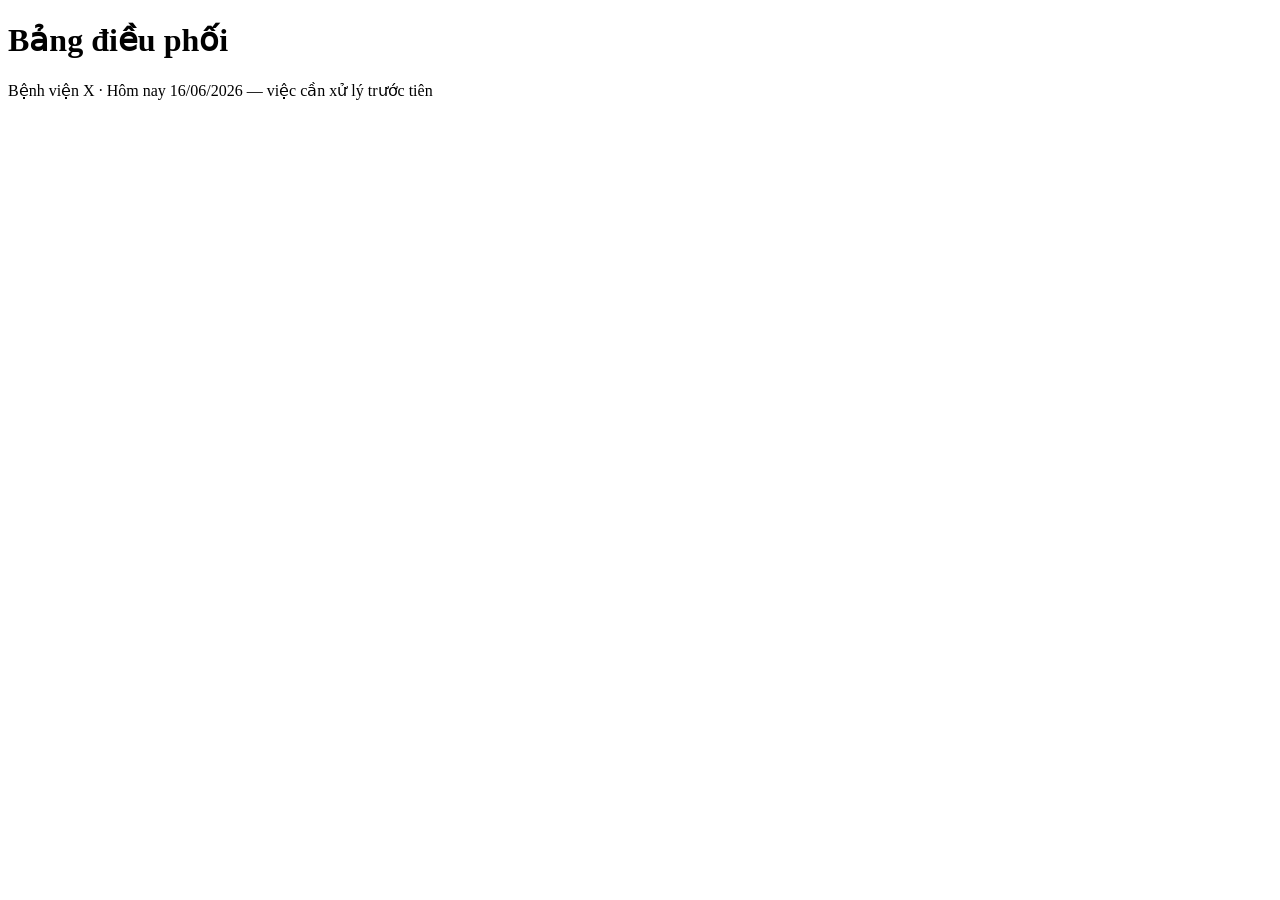
==== app/static/index.html @ 3b886a25 "fixed smartUX" ====
<!DOCTYPE html>
<html lang="vi">
<head>
  <meta charset="UTF-8">
  <meta name="viewport" content="width=device-width, initial-scale=1.0">
  <title>AfterCare · Bảng điều phối</title>
  <link rel="icon" href="images/aftercare-logo.jpg">
  <link rel="stylesheet" href="css/style.css">
  <link rel="stylesheet" href="css/dashboard.css">
  <script type='text/javascript'>
                    var VNPT = VNPT || {};
                    VNPT.q = VNPT.q || [];
                
                    VNPT.app_key = '558dd35532b789d47ccfd655b8d6110958631cc0';
                
                    VNPT.url = 'https://console-smartux.vnpt.vn';
                
                    VNPT.q.push(['track_sessions']);
                    VNPT.q.push(['track_pageview']);
                    VNPT.q.push(['track_clicks']);
                    VNPT.q.push(['track_scrolls']);
                    VNPT.q.push(['track_errors']);
                    VNPT.q.push(['track_links']);
                    VNPT.q.push(['track_forms']);
                    VNPT.q.push(['collect_from_forms']);
                
                    (function () {
                    const paths = ['https://console-smartux.vnpt.vn/sdk/web/core-track.js', 'https://console-smartux.vnpt.vn/sdk/web/minify.min.js'];
                    for (let i in paths) {
                        var cly = document.createElement('script'); cly.type = 'text/javascript';
                        cly.async = true;
                        cly.src = paths[i];
                        cly.onload = i == 0 ? function () { VNPT.init() } : function() { window.minify = require("html-minifier").minify; };
                        var s = document.getElementsByTagName('script')[0]; s.parentNode.insertBefore(cly, s);
                    }
                    })();
                </script>
</head>
<body data-page="dashboard">
  <div class="app-shell">
    <aside class="sidebar" aria-label="AfterCare"></aside>
    <main class="content">
      <header class="page-head">
        <div>
          <h1>Bảng điều phối</h1>
          <p class="sub">Bệnh viện X · Hôm nay 16/06/2026 — việc cần xử lý trước tiên</p>
        </div>
        <div class="page-head-actions" id="dashActions"></div>
      </header>
      <div id="quickCounts" class="head-meta" style="margin-bottom:16px"></div>
      <section id="boardPrimary" class="board-primary" aria-label="Cần xử lý ngay"></section>
      <section id="boardSec" class="board-sec" aria-label="Việc cần theo dõi"></section>
    </main>
  </div>
  <script src="js/data.js"></script>
  <script src="js/app.js"></script>
  <script src="js/api.js"></script>
  <script src="js/dashboard.js"></script>
</body>
</html>
---- app/static/css/dashboard.css ----
/* =========================================================================
   AfterCare · dashboard.css — condensed, clear hierarchy
   ========================================================================= */

.head-meta { display: flex; align-items: center; gap: 16px; flex-wrap: wrap; }
.head-meta .quick { display: inline-flex; align-items: center; gap: 7px; font-size: 13px; color: var(--muted); }
.head-meta .quick b { color: var(--ink); font-weight: 700; }
.head-meta .quick .dot { width: 8px; height: 8px; border-radius: 50%; }

/* primary alert block — highest attention ("Cần bác sĩ xem" + "Gọi không thành công") */
.board-primary { margin-bottom: 16px; display: flex; flex-direction: column; gap: 16px; }

/* secondary blocks side by side: "Cuộc gọi sắp tới" | "Lịch tái khám" */
.board-sec { display: grid; grid-template-columns: 1fr 1fr; gap: 16px; align-items: start; }
@media (max-width: 1024px) { .board-sec { grid-template-columns: 1fr; } }

.work-section { background: var(--panel); border: 1px solid var(--line); border-radius: var(--radius); box-shadow: var(--shadow-card); overflow: hidden; }

/* headers */
.work-head { display: flex; align-items: center; gap: 9px; padding: 11px 16px; border-bottom: 1px solid var(--line); }
.work-head .ttl { font-size: 14px; font-weight: 700; }
.work-head .count { font-size: 11.5px; font-weight: 700; color: var(--label); background: var(--surface-2); padding: 1px 8px; border-radius: 999px; }
.work-head .grow { flex: 1; }
.work-head .link { font-size: 12.5px; font-weight: 600; color: var(--muted); }
.work-head .link:hover { color: var(--leaf-deep); text-decoration: underline; }
.work-head .ico { width: 24px; height: 24px; border-radius: 6px; display: grid; place-items: center; font-size: 14px; }
.work-head .ico.red { background: var(--red-soft); color: var(--red-ink); }
.work-head .ico.amber { background: var(--amber-soft); color: var(--amber-ink); }
.work-head .ico.green { background: var(--green-soft); color: var(--green-ink); }
.work-head .ico.info { background: var(--info-soft); color: var(--info-ink); }

/* PRIMARY section — stronger */
.work-section.primary { border-color: var(--red-line); }
.work-section.primary .work-head { background: var(--red-soft); border-bottom-color: var(--red-line); }
.work-section.primary .work-head .ttl { font-size: 15.5px; font-weight: 800; }
.work-section.primary .work-head .count { background: var(--red); color: #fff; }
.work-section.primary .work-head .link { color: var(--red-ink); }

/* work items — denser */
.work-item {
  display: grid; grid-template-columns: 1fr auto; align-items: center; gap: 12px;
  padding: 11px 16px 11px 19px; border-bottom: 1px solid var(--line-soft); position: relative;
}
.work-item:last-child { border-bottom: 0; }
.work-item::before { content: ""; position: absolute; left: 0; top: 10px; bottom: 10px; width: 3px; border-radius: 0 3px 3px 0; background: var(--line); }
.work-item.red::before { background: var(--red); }
.work-item.amber::before { background: var(--amber); }
.work-item.green::before { background: var(--green); }
.work-item.info::before { background: var(--info); }

.work-section.primary .work-item { padding-top: 13px; padding-bottom: 13px; }
.work-section.primary .work-item::before { width: 4px; }

.work-item .who { display: flex; align-items: center; gap: 8px; flex-wrap: wrap; }
.work-item .who strong { font-size: 14px; }
.work-section.primary .work-item .who strong { font-size: 14.5px; }
.work-item .who .meta { color: var(--muted); font-size: 12px; }
.work-item .reason { color: var(--text-2); font-size: 12.5px; margin-top: 2px; }
.work-section.primary .work-item .reason { font-size: 13.5px; margin-top: 3px; }
.work-item .time { font-weight: 700; font-size: 13px; color: var(--ink); }
.work-item .actions { display: flex; gap: 7px; }

.work-empty { padding: 16px; color: var(--muted); font-size: 13px; }
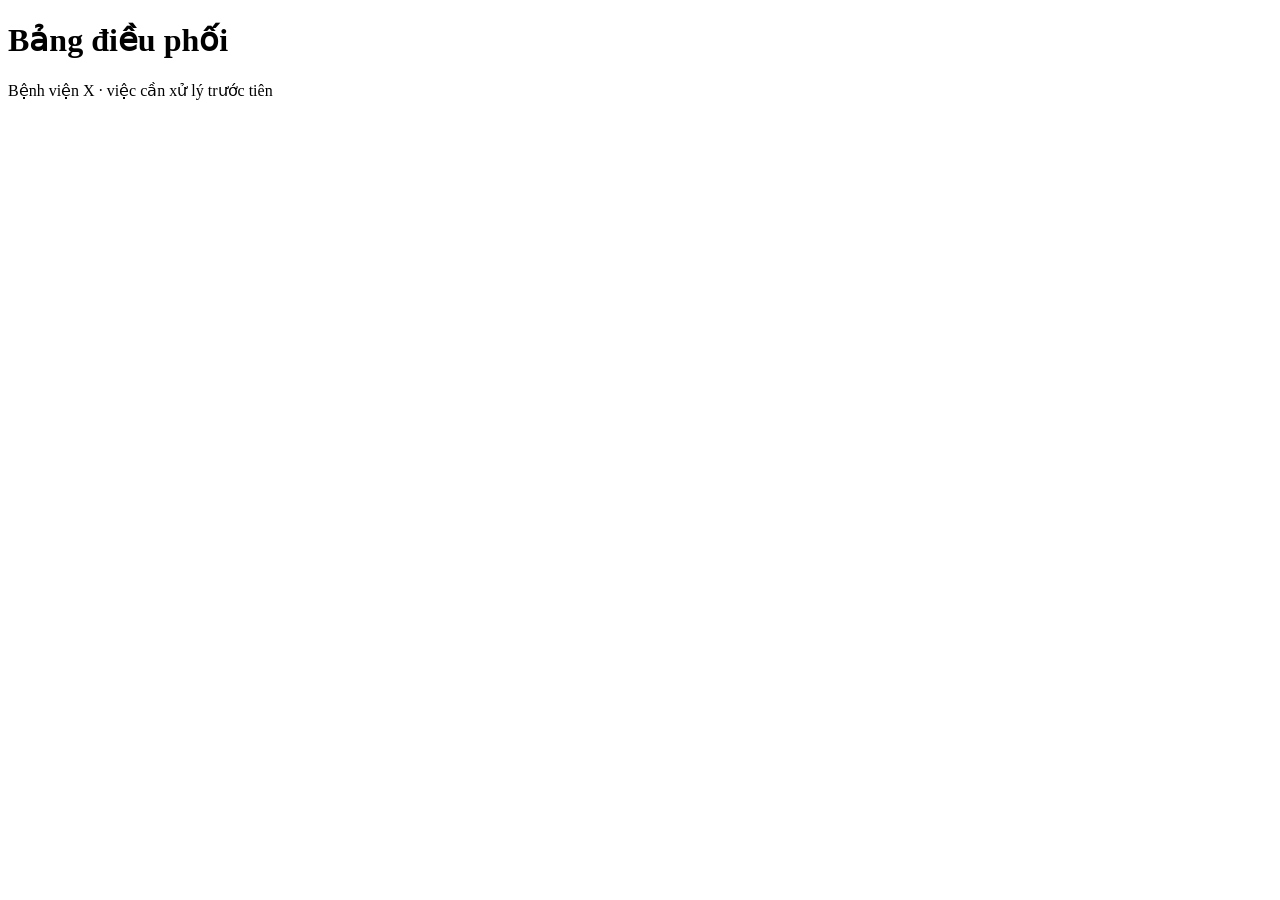
==== commit 6d684165: "fix nhẹ" ====
--- a/app/static/index.html
+++ b/app/static/index.html
@@ -43,7 +43,7 @@
       <header class="page-head">
         <div>
           <h1>Bảng điều phối</h1>
-          <p class="sub">Bệnh viện X · Hôm nay 16/06/2026 — việc cần xử lý trước tiên</p>
+          <p class="sub">Bệnh viện X · việc cần xử lý trước tiên</p>
         </div>
         <div class="page-head-actions" id="dashActions"></div>
       </header>
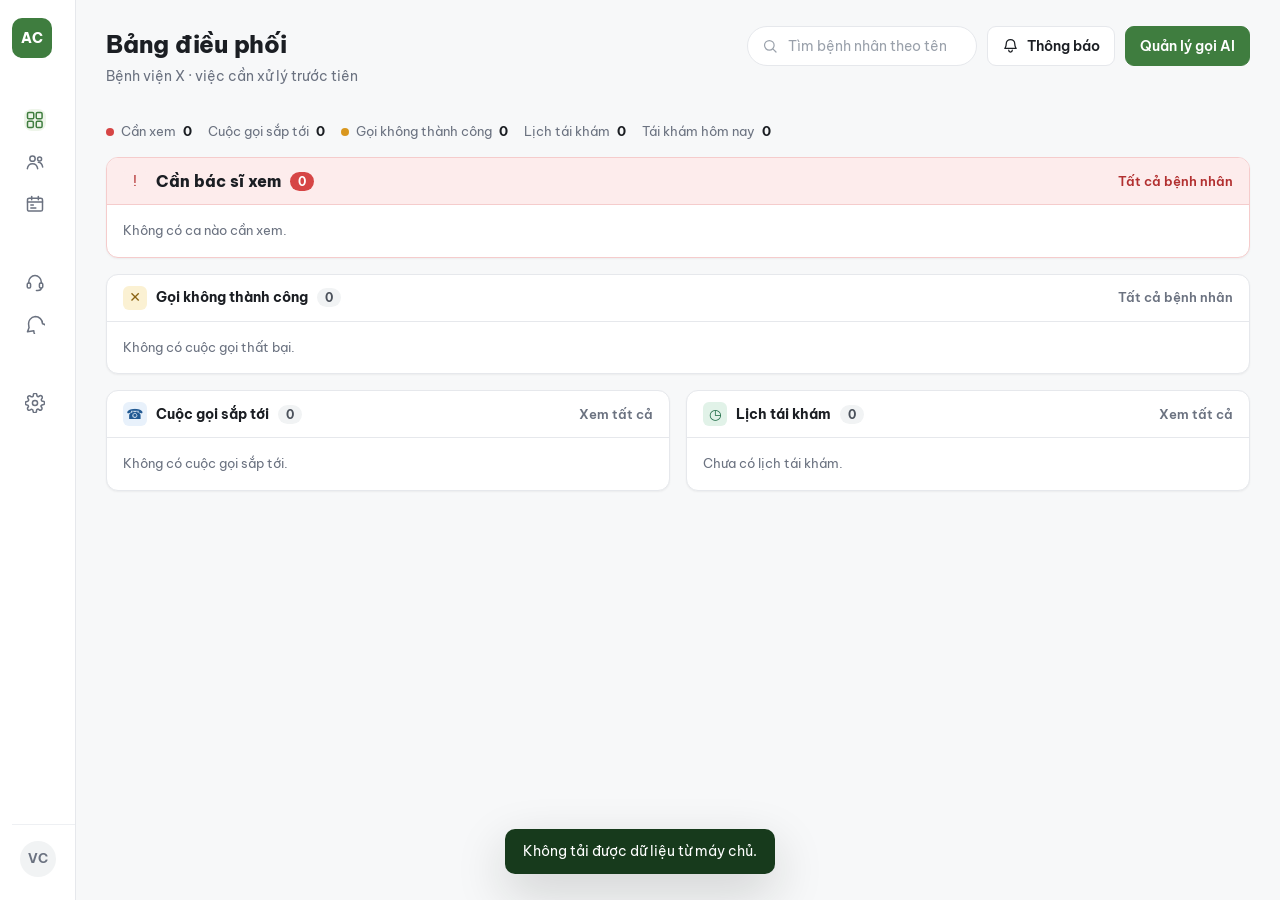
==== commit e04e0fdf: "ui changed" ====
--- a/app/static/index.html
+++ b/app/static/index.html
@@ -45,7 +45,7 @@
           <h1>Bảng điều phối</h1>
           <p class="sub">Bệnh viện X · việc cần xử lý trước tiên</p>
         </div>
-        <div class="page-head-actions" id="dashActions"></div>
+        <div class="page-head-actions" id="topBar"></div>
       </header>
       <div id="quickCounts" class="head-meta" style="margin-bottom:16px"></div>
       <section id="boardPrimary" class="board-primary" aria-label="Cần xử lý ngay"></section>
--- a/app/static/css/style.css
+++ b/app/static/css/style.css
@@ -0,0 +1,324 @@
+/* =========================================================================
+   AfterCare · style.css — design system
+   Clean hospital UI: white surfaces, restrained green branding, accessible
+   contrast, consistent 4-pt spacing, reusable components.
+   ========================================================================= */
+@import url("https://fonts.googleapis.com/css2?family=Be+Vietnam+Pro:wght@400;500;600;700;800&family=IBM+Plex+Mono:wght@500;600&display=swap");
+
+:root {
+  /* surfaces & ink */
+  --bg: #ffffff;
+  --panel: #ffffff;
+  --surface: #f7f8f9;
+  --surface-2: #f1f3f4;
+  --ink: #1b1e23;
+  --text-2: var(--text-2);
+  --label: #4b515b;
+  --muted: #6b7280;
+  --faint: #9aa1ab;
+  --line: #e6e8ec;
+  --line-soft: #eef0f3;
+
+  /* brand greens (from the AfterCare mark) */
+  --leaf: #6aa84f;
+  --leaf-deep: #3f7d3f;
+  --leaf-wash: #eef5ea;
+  --pine: #173a1c;
+  --gold: #f2c33c;
+
+  /* clinical risk system */
+  --red: #d64545; --red-ink: #b23030; --red-soft: #fdecec; --red-line: #f5cccc;
+  --amber: #d9971f; --amber-ink: #8a6313; --amber-soft: #fbf1d3; --amber-line: #efdca6;
+  --green: #2d8c5d; --green-ink: #1f6b46; --green-soft: #e1f2e8; --green-line: #bfe3cd;
+  --info: #2f6fb0; --info-ink: #225a93; --info-soft: #e8f1fb; --info-line: #c5dcf2;
+
+  /* spacing scale (4-pt) */
+  --s1: 4px; --s2: 8px; --s3: 12px; --s4: 16px; --s5: 20px; --s6: 24px; --s8: 32px;
+
+  --radius: 12px; --radius-sm: 9px; --radius-lg: 16px;
+  --shadow-card: 0 1px 2px rgba(20,28,24,.05);
+  --shadow-pop: 0 18px 50px rgba(20,28,24,.18);
+  --sidebar: 256px;
+  --rail-collapsed: 76px;
+  --rail-expanded: 268px;
+}
+
+*, *::before, *::after { box-sizing: border-box; }
+body {
+  margin: 0; background: var(--surface); color: var(--ink);
+  font-family: "Be Vietnam Pro", "Segoe UI", system-ui, sans-serif;
+  font-size: 14.5px; line-height: 1.5; -webkit-font-smoothing: antialiased;
+}
+img { display: block; max-width: 100%; }
+button { font: inherit; cursor: pointer; }
+a { color: inherit; text-decoration: none; }
+h1,h2,h3 { margin: 0; }
+:focus-visible { outline: 2px solid var(--leaf-deep); outline-offset: 2px; border-radius: 6px; }
+
+/* =========================================================================
+   App shell + sidebar
+   Desktop (>=981px): a slim icon rail (--rail-collapsed) that the grid
+   always reserves space for. The rail itself is absolutely positioned
+   inside that reserved column and, on hover/focus, grows to
+   --rail-expanded and overlays the content — the layout never reflows.
+   Mobile (<=980px): reverts to the original full-width slide-over, see
+   the max-width:980px block further down.
+   ========================================================================= */
+.app-shell { display: grid; grid-template-columns: var(--rail-collapsed) 1fr; min-height: 100vh; }
+
+.sidebar {
+  position: sticky; top: 0; align-self: start; height: 100vh;
+  width: var(--rail-collapsed); z-index: 30;
+}
+.sidebar-rail {
+  position: absolute; top: 0; left: 0; height: 100vh; width: var(--rail-collapsed);
+  display: flex; flex-direction: column;
+  padding: 18px 12px; background: var(--panel); border-right: 1px solid var(--line);
+  overflow: hidden; transition: width .16s ease, box-shadow .16s ease; z-index: 31;
+}
+.sidebar:hover .sidebar-rail, .sidebar:focus-within .sidebar-rail {
+  width: var(--rail-expanded); box-shadow: var(--shadow-pop);
+}
+
+.brand { display: flex; align-items: center; justify-content: space-between; gap: 10px; margin-bottom: 18px; }
+.brand-link { display: flex; align-items: center; height: 40px; min-width: 0; }
+.brand-mark {
+  flex: 0 0 40px; width: 40px; height: 40px; border-radius: 10px;
+  background: var(--leaf-deep); color: #fff; font-weight: 800; font-size: 13.5px; letter-spacing: .01em;
+  display: grid; place-items: center;
+}
+.brand-full { display: none; width: 168px; height: 40px; object-fit: contain; object-position: left center; margin-left: 4px; }
+.sidebar:hover .brand-mark, .sidebar:focus-within .brand-mark { display: none; }
+.sidebar:hover .brand-full, .sidebar:focus-within .brand-full { display: block; }
+.menu-button {
+  flex: 0 0 auto; width: 36px; height: 36px; display: none; place-items: center;
+  border: 1px solid var(--line); border-radius: 9px; background: var(--panel); font-size: 16px;
+}
+.menu-button:hover { background: var(--surface); }
+
+.nav { display: flex; flex-direction: column; gap: 14px; width: max-content; }
+.nav-group-label {
+  font-size: 11px; font-weight: 700; letter-spacing: .08em; text-transform: uppercase;
+  color: var(--faint); padding: 0 12px 6px; width: calc(var(--rail-expanded) - 24px);
+  opacity: 0; transition: opacity .1s ease;
+}
+.sidebar:hover .nav-group-label, .sidebar:focus-within .nav-group-label { opacity: 1; transition-delay: .06s; }
+.nav-item {
+  display: flex; align-items: center; gap: 12px;
+  width: calc(var(--rail-expanded) - 24px);
+  padding: 10px 12px; border-radius: var(--radius-sm);
+  font-size: 14.5px; font-weight: 500; color: var(--ink);
+}
+.nav-item:hover { background: var(--surface); }
+.nav-item .ni-ico { flex: 0 0 22px; width: 22px; height: 22px; display: grid; place-items: center; color: var(--muted); }
+.nav-item .ni-ico svg { width: 20px; height: 20px; }
+.nav-item .ni-label { opacity: 0; white-space: nowrap; transition: opacity .1s ease; }
+.sidebar:hover .nav-item .ni-label, .sidebar:focus-within .nav-item .ni-label { opacity: 1; transition-delay: .06s; }
+.nav-item.active .ni-ico { background: var(--leaf-wash); color: var(--leaf-deep); border-radius: 8px; }
+.sidebar:hover .nav-item.active, .sidebar:focus-within .nav-item.active { background: var(--leaf-wash); color: var(--leaf-deep); font-weight: 700; }
+.sidebar:hover .nav-item.active .ni-ico, .sidebar:focus-within .nav-item.active .ni-ico { background: transparent; color: var(--leaf-deep); }
+
+.sidebar-spacer { flex: 1; }
+.sidebar-profile { display: flex; align-items: center; gap: 11px; width: calc(var(--rail-expanded) - 24px); padding: 14px 8px 4px; border-top: 1px solid var(--line-soft); }
+.sidebar-profile .avatar { width: 36px; height: 36px; flex: 0 0 36px; border-radius: 50%; background: var(--surface-2); display: grid; place-items: center; font-weight: 700; font-size: 13px; color: var(--muted); }
+.sidebar-profile .sp-text { opacity: 0; transition: opacity .1s ease; min-width: 0; }
+.sidebar:hover .sidebar-profile .sp-text, .sidebar:focus-within .sidebar-profile .sp-text { opacity: 1; transition-delay: .06s; }
+.sidebar-profile strong { display: block; font-size: 13.5px; white-space: nowrap; }
+.sidebar-profile span { display: block; color: var(--muted); font-size: 12.5px; white-space: nowrap; }
+
+/* =========================================================================
+   Content + page header
+   ========================================================================= */
+.content { min-width: 0; padding: 26px 30px 64px; }
+.page-head { display: flex; align-items: flex-start; justify-content: space-between; gap: 20px; margin-bottom: 22px; }
+.page-head h1 { font-size: 24px; font-weight: 800; letter-spacing: -.01em; }
+.page-head .sub { margin-top: 4px; color: var(--muted); font-size: 13.5px; }
+.page-head-actions { display: flex; align-items: center; gap: 10px; flex-wrap: wrap; }
+
+/* =========================================================================
+   Buttons
+   ========================================================================= */
+.btn {
+  display: inline-flex; align-items: center; justify-content: center; gap: 7px;
+  padding: 9px 14px; border: 1px solid var(--line); border-radius: var(--radius-sm);
+  background: var(--panel); color: var(--ink); font-size: 13.5px; font-weight: 600;
+  transition: background .15s, border-color .15s; white-space: nowrap;
+}
+.btn:hover { background: var(--surface); }
+.btn-sm { padding: 7px 11px; font-size: 13px; }
+.btn-lg { padding: 11px 20px; font-size: 14.5px; font-weight: 700; box-shadow: 0 2px 8px rgba(63,125,63,.25); }
+.btn-leaf { background: var(--leaf-deep); border-color: var(--leaf-deep); color: #fff; }
+.btn-leaf:hover { background: #356b35; }
+.btn-dark { background: var(--pine); border-color: var(--pine); color: #fff; }
+.btn-dark:hover { background: #0f2a13; }
+.btn-danger { background: #fff; border-color: var(--red-line); color: var(--red-ink); }
+.btn-danger:hover { background: var(--red-soft); }
+.btn-ghost { border-color: transparent; background: transparent; color: var(--leaf-deep); }
+.btn-ghost:hover { background: var(--leaf-wash); }
+.btn-block { width: 100%; }
+.icon-btn { width: 36px; height: 36px; display: grid; place-items: center; border: 1px solid var(--line); border-radius: 9px; background: var(--panel); font-size: 18px; color: var(--ink); }
+.icon-btn:hover { background: var(--surface); }
+
+/* =========================================================================
+   Badges (risk) · pills (status) · chips
+   ========================================================================= */
+.badge { display: inline-flex; align-items: center; gap: 6px; padding: 3px 10px; border-radius: 999px; font-size: 12px; font-weight: 700; line-height: 1.3; white-space: nowrap; }
+.badge::before { content: ""; width: 7px; height: 7px; border-radius: 50%; }
+.badge.red { background: var(--red-soft); color: var(--red-ink); } .badge.red::before { background: var(--red); }
+.badge.amber { background: var(--amber-soft); color: var(--amber-ink); } .badge.amber::before { background: var(--amber); }
+.badge.green { background: var(--green-soft); color: var(--green-ink); } .badge.green::before { background: var(--green); }
+.badge.unknown { background: var(--surface-2); color: var(--muted); } .badge.unknown::before { background: var(--muted); }
+
+.pill { display: inline-block; padding: 3px 10px; border-radius: 999px; font-size: 12px; font-weight: 600; white-space: nowrap; }
+.pill.info { background: var(--info-soft); color: var(--info-ink); }
+.pill.green { background: var(--green-soft); color: var(--green-ink); }
+.pill.red { background: var(--red-soft); color: var(--red-ink); }
+.pill.amber { background: var(--amber-soft); color: var(--amber-ink); }
+.pill.muted { background: var(--surface-2); color: var(--muted); }
+
+.chip { display: inline-flex; align-items: center; gap: 7px; padding: 7px 13px; border: 1px solid var(--line); border-radius: 999px; background: var(--panel); color: var(--ink); font-size: 13px; font-weight: 600; }
+.chip:hover { background: var(--surface); }
+.chip.active { background: var(--pine); border-color: var(--pine); color: #fff; }
+.chip .dot { width: 8px; height: 8px; border-radius: 50%; }
+.chip .dot.red { background: var(--red); } .chip .dot.amber { background: var(--amber); } .chip .dot.green { background: var(--green); }
+
+/* =========================================================================
+   Cards / panels
+   ========================================================================= */
+.card { background: var(--panel); border: 1px solid var(--line); border-radius: var(--radius); box-shadow: var(--shadow-card); }
+.panel-title { font-size: 12px; font-weight: 800; letter-spacing: .05em; text-transform: uppercase; color: var(--label); }
+
+/* =========================================================================
+   Filter bar + fields
+   ========================================================================= */
+.filterbar { display: flex; flex-wrap: wrap; align-items: flex-end; gap: 12px; padding: 16px; background: var(--panel); border: 1px solid var(--line); border-radius: var(--radius); margin-bottom: 18px; }
+.f { display: flex; flex-direction: column; gap: 5px; font-size: 12.5px; }
+.f > span { color: var(--muted); font-weight: 600; }
+.input, .select {
+  padding: 9px 11px; border: 1px solid var(--line); border-radius: var(--radius-sm);
+  background: var(--panel); color: var(--ink); font: inherit; font-size: 13.5px; min-width: 150px;
+}
+.input::placeholder { color: var(--faint); }
+.f.grow { flex: 1; } .f.grow .input { width: 100%; min-width: 200px; }
+.check { display: inline-flex; align-items: center; gap: 8px; font-size: 13.5px; font-weight: 500; padding: 9px 0; }
+.check input { width: 16px; height: 16px; accent-color: var(--leaf-deep); }
+
+/* segmented control */
+.segmented { display: inline-flex; padding: 3px; background: var(--surface-2); border-radius: 10px; gap: 2px; }
+.segmented button { border: 0; background: transparent; padding: 7px 14px; border-radius: 8px; font-size: 13px; font-weight: 600; color: var(--muted); }
+.segmented button.active { background: var(--panel); color: var(--ink); box-shadow: var(--shadow-card); }
+
+/* =========================================================================
+   Clinical table
+   ========================================================================= */
+.ctable { width: 100%; background: var(--panel); border: 1px solid var(--line); border-radius: var(--radius); box-shadow: var(--shadow-card); border-collapse: separate; border-spacing: 0; overflow: hidden; }
+.ctable th { text-align: left; font-size: 11.5px; font-weight: 700; letter-spacing: .04em; text-transform: uppercase; color: var(--label); padding: 13px 16px; border-bottom: 1px solid var(--line); background: var(--surface); }
+.ctable td { padding: 14px 16px; border-bottom: 1px solid var(--line-soft); font-size: 14px; vertical-align: middle; }
+.ctable tbody tr:last-child td { border-bottom: 0; }
+.ctable tbody tr { cursor: pointer; }
+.ctable tbody tr:hover { background: var(--leaf-wash); }
+.ctable .pt strong { display: block; font-size: 14.5px; }
+.ctable .pt span { color: var(--muted); font-size: 12.5px; }
+.mono { font-family: "IBM Plex Mono", monospace; font-size: 12.5px; color: var(--muted); }
+
+/* =========================================================================
+   Toggle switch
+   ========================================================================= */
+.toggle { position: relative; width: 40px; height: 23px; flex: 0 0 40px; display: inline-block; }
+.toggle input { position: absolute; opacity: 0; width: 100%; height: 100%; margin: 0; cursor: pointer; }
+.toggle .track { position: absolute; inset: 0; background: #cdd1d6; border-radius: 999px; transition: background .18s; }
+.toggle .track::after { content: ""; position: absolute; top: 3px; left: 3px; width: 17px; height: 17px; border-radius: 50%; background: #fff; box-shadow: 0 1px 2px rgba(0,0,0,.25); transition: transform .18s; }
+.toggle input:checked + .track { background: var(--green); }
+.toggle input:checked + .track::after { transform: translateX(17px); }
+
+/* =========================================================================
+   Drawer (right side panel for actions)
+   ========================================================================= */
+.drawer-scrim { position: fixed; inset: 0; background: rgba(18,24,20,.4); opacity: 0; pointer-events: none; transition: opacity .2s; z-index: 60; }
+.drawer { position: fixed; top: 0; right: 0; height: 100vh; width: 420px; max-width: 92vw; background: var(--panel); box-shadow: var(--shadow-pop); transform: translateX(100%); transition: transform .24s ease; z-index: 61; display: flex; flex-direction: column; }
+body.drawer-open .drawer { transform: translateX(0); }
+body.drawer-open .drawer-scrim { opacity: 1; pointer-events: auto; }
+.drawer-head { display: flex; align-items: center; justify-content: space-between; gap: 12px; padding: 18px 20px; border-bottom: 1px solid var(--line); }
+.drawer-head h2 { font-size: 17px; font-weight: 800; }
+.drawer-body { padding: 20px; overflow: auto; display: flex; flex-direction: column; gap: 14px; }
+.drawer-body .f > span { font-size: 13px; }
+.drawer-body .input, .drawer-body .select { width: 100%; }
+.drawer-actions { display: flex; gap: 10px; margin-top: 6px; }
+
+/* =========================================================================
+   Toast + responsive
+   ========================================================================= */
+.toast { position: fixed; left: 50%; bottom: 26px; transform: translateX(-50%) translateY(16px); background: var(--pine); color: #fff; padding: 12px 18px; border-radius: 10px; font-size: 14px; box-shadow: var(--shadow-pop); opacity: 0; pointer-events: none; transition: opacity .2s, transform .2s; z-index: 80; }
+.toast.show { opacity: 1; transform: translateX(-50%) translateY(0); }
+
+.empty { color: var(--muted); font-size: 14px; padding: 18px; text-align: center; }
+
+.scrim { position: fixed; inset: 0; background: rgba(18,24,20,.4); opacity: 0; pointer-events: none; transition: opacity .2s; z-index: 25; }
+.nav-fab { display: none; position: fixed; top: 12px; left: 12px; width: 44px; height: 44px; border: 1px solid var(--line); border-radius: 11px; background: var(--panel); font-size: 18px; place-items: center; box-shadow: var(--shadow-card); z-index: 24; }
+
+@media (max-width: 980px) {
+  .app-shell { grid-template-columns: 1fr; }
+  .sidebar { position: fixed; left: 0; top: 0; width: 0; height: 100vh; z-index: 30; }
+  .sidebar-rail {
+    position: fixed; left: 0; top: 0; width: 280px; height: 100vh;
+    transform: translateX(-100%); transition: transform .22s ease; box-shadow: var(--shadow-pop);
+  }
+  body.nav-open .sidebar-rail { transform: translateX(0); }
+  body.nav-open .scrim { opacity: 1; pointer-events: auto; }
+  .nav-fab { display: grid; }
+  .content { padding: 70px 18px 56px; }
+  .page-head { flex-direction: column; }
+  /* touch devices have no hover — the slide-over always shows full labels */
+  .nav-group-label, .nav-item .ni-label, .sidebar-profile .sp-text { opacity: 1; }
+  .nav-group-label, .nav-item, .sidebar-profile { width: auto; }
+  .brand-mark { display: none; }
+  .brand-full { display: block; }
+  .menu-button { display: grid; }
+}
+
+/* =========================================================================
+   Hover preview card (dashboard + patient list)
+   ========================================================================= */
+.preview-card {
+  position: absolute; z-index: 70; width: 320px; display: none;
+  background: var(--panel); border: 1px solid var(--line); border-radius: var(--radius);
+  box-shadow: var(--shadow-pop); padding: 14px 16px; font-size: 13px;
+}
+.preview-card .pv-head { display: flex; align-items: center; gap: 8px; flex-wrap: wrap; margin-bottom: 10px; }
+.preview-card .pv-head strong { font-size: 14.5px; }
+.preview-card .pv-meta { width: 100%; color: var(--muted); font-size: 12px; }
+.preview-card .pv-grid { display: grid; grid-template-columns: 92px 1fr; gap: 6px 12px; margin: 0; }
+.preview-card dt { color: var(--muted); font-size: 12px; }
+.preview-card dd { margin: 0; font-size: 12.5px; color: var(--text-2); }
+.preview-card .pv-quote { font-style: italic; color: var(--leaf-deep); }
+
+/* =========================================================================
+   Theme: font scale + UI scale + accessibility
+   ========================================================================= */
+:root[data-font="sm"] body { font-size: 13.5px; }
+:root[data-font="md"] body { font-size: 14.5px; }
+:root[data-font="lg"] body { font-size: 16px; }
+:root[data-scale="sm"] { zoom: 0.95; }
+:root[data-scale="lg"] { zoom: 1.08; }
+:root[data-contrast="high"] {
+  --line: #b9bdc4; --line-soft: #cfd3d9; --muted: #4b515b; --faint: #6b7280;
+}
+:root[data-motion="reduce"] * { transition: none !important; animation: none !important; }
+
+/* =========================================================================
+   Dark mode — keeps green branding, dark clinical surfaces
+   ========================================================================= */
+:root[data-theme="dark"] {
+  --bg: #11161a; --panel: #171d23; --surface: #1c232a; --surface-2: #232c34;
+  --ink: #e8edf1; --text-2: #c4ccd3; --label: #aeb8c1; --muted: #9aa6b1; --faint: #8b97a2;
+  --line: #2a333b; --line-soft: #222a31;
+  --leaf: #7bc15f; --leaf-deep: #7bc15f; --leaf-wash: #1d2a1f; --pine: #0e1f12;
+  --red-soft: #2c1b1c; --red-line: #4a2a2b; --red-ink: #f0a5a0;
+  --amber-soft: #2a2417; --amber-line: #4a3f22; --amber-ink: #e8c879;
+  --green-soft: #16271d; --green-line: #2a4636; --green-ink: #8fd8ad;
+  --info-soft: #16222e; --info-line: #284057; --info-ink: #8fc0ec;
+  --shadow-card: 0 1px 2px rgba(0,0,0,.3); --shadow-pop: 0 18px 50px rgba(0,0,0,.5);
+}
+:root[data-theme="dark"] .btn-leaf { color: #0e1f12; }
+:root[data-theme="dark"] .nav-item.active { color: var(--leaf); }
+:root[data-theme="dark"] .ctable tbody tr:hover { background: var(--leaf-wash); }
--- a/app/static/css/dashboard.css
+++ b/app/static/css/dashboard.css
@@ -1,6 +1,61 @@
 /* =========================================================================
    AfterCare · dashboard.css — condensed, clear hierarchy
    ========================================================================= */
+
+/* ---- title-row controls: compact search + notification bell + primary action
+   These render into .page-head-actions (id="topBar"), so they share the same
+   row as the "Bảng điều phối" title — no separate bar needed. ---- */
+.ph-search {
+  display: flex; align-items: center; gap: 8px;
+  width: 230px; padding: 8px 14px;
+  background: var(--panel); border: 1px solid var(--line); border-radius: 999px;
+}
+.ph-search .ts-ico { flex: 0 0 auto; width: 16px; height: 16px; color: var(--faint); display: grid; place-items: center; }
+.ph-search .ts-ico svg { width: 16px; height: 16px; }
+.ph-search input { flex: 1; border: 0; background: transparent; font: inherit; font-size: 13.5px; color: var(--ink); min-width: 0; }
+.ph-search input:focus { outline: none; }
+.ph-search input::placeholder { color: var(--faint); }
+
+.notif-wrap { position: relative; }
+.notif-btn {
+  display: inline-flex; align-items: center; gap: 8px; padding: 9px 14px;
+  border: 1px solid var(--line); border-radius: var(--radius-sm); background: var(--panel);
+  font-size: 13.5px; font-weight: 600; color: var(--ink); position: relative;
+}
+.notif-btn:hover { background: var(--surface); }
+.notif-btn .nb-ico { width: 17px; height: 17px; display: grid; place-items: center; }
+.notif-btn .nb-ico svg { width: 17px; height: 17px; }
+.notif-btn .nb-count {
+  display: inline-grid; place-items: center; min-width: 18px; height: 18px; padding: 0 5px;
+  border-radius: 999px; background: var(--red); color: #fff; font-size: 11px; font-weight: 700;
+}
+.notif-btn .nb-count[hidden] { display: none; }
+.notif-panel {
+  position: absolute; top: calc(100% + 10px); right: 0; width: 360px; max-width: 88vw;
+  background: var(--panel); border: 1px solid var(--line); border-radius: var(--radius);
+  box-shadow: var(--shadow-pop); z-index: 50; overflow: hidden;
+}
+.np-head { display: flex; align-items: center; gap: 8px; padding: 14px 16px; border-bottom: 1px solid var(--line); font-size: 14.5px; }
+.np-list { max-height: 420px; overflow-y: auto; padding: 8px; }
+.np-group { margin-bottom: 6px; }
+.np-gtitle { padding: 8px 8px 4px; font-size: 11px; font-weight: 700; letter-spacing: .04em; text-transform: uppercase; color: var(--faint); }
+.np-item {
+  display: flex; align-items: flex-start; gap: 10px; width: 100%; text-align: left;
+  padding: 10px 8px; border: 0; background: transparent; border-radius: var(--radius-sm); font: inherit;
+}
+.np-item:hover { background: var(--surface); }
+.np-dot {
+  flex: 0 0 22px; width: 22px; height: 22px; border-radius: 50%; display: grid; place-items: center;
+  font-size: 11px; font-weight: 800; margin-top: 1px;
+}
+.np-dot.red { background: var(--red-soft); color: var(--red-ink); }
+.np-dot.amber { background: var(--amber-soft); color: var(--amber-ink); }
+.np-dot.green { background: var(--green-soft); color: var(--green-ink); }
+.np-dot.info { background: var(--info-soft); color: var(--info-ink); }
+.np-body { min-width: 0; }
+.np-text { font-size: 13.5px; color: var(--text-2); line-height: 1.4; }
+.np-empty { padding: 26px 12px; text-align: center; color: var(--muted); font-size: 13.5px; }
+@media (max-width: 620px) { .ph-search { width: 100%; } }
 
 .head-meta { display: flex; align-items: center; gap: 16px; flex-wrap: wrap; }
 .head-meta .quick { display: inline-flex; align-items: center; gap: 7px; font-size: 13px; color: var(--muted); }
